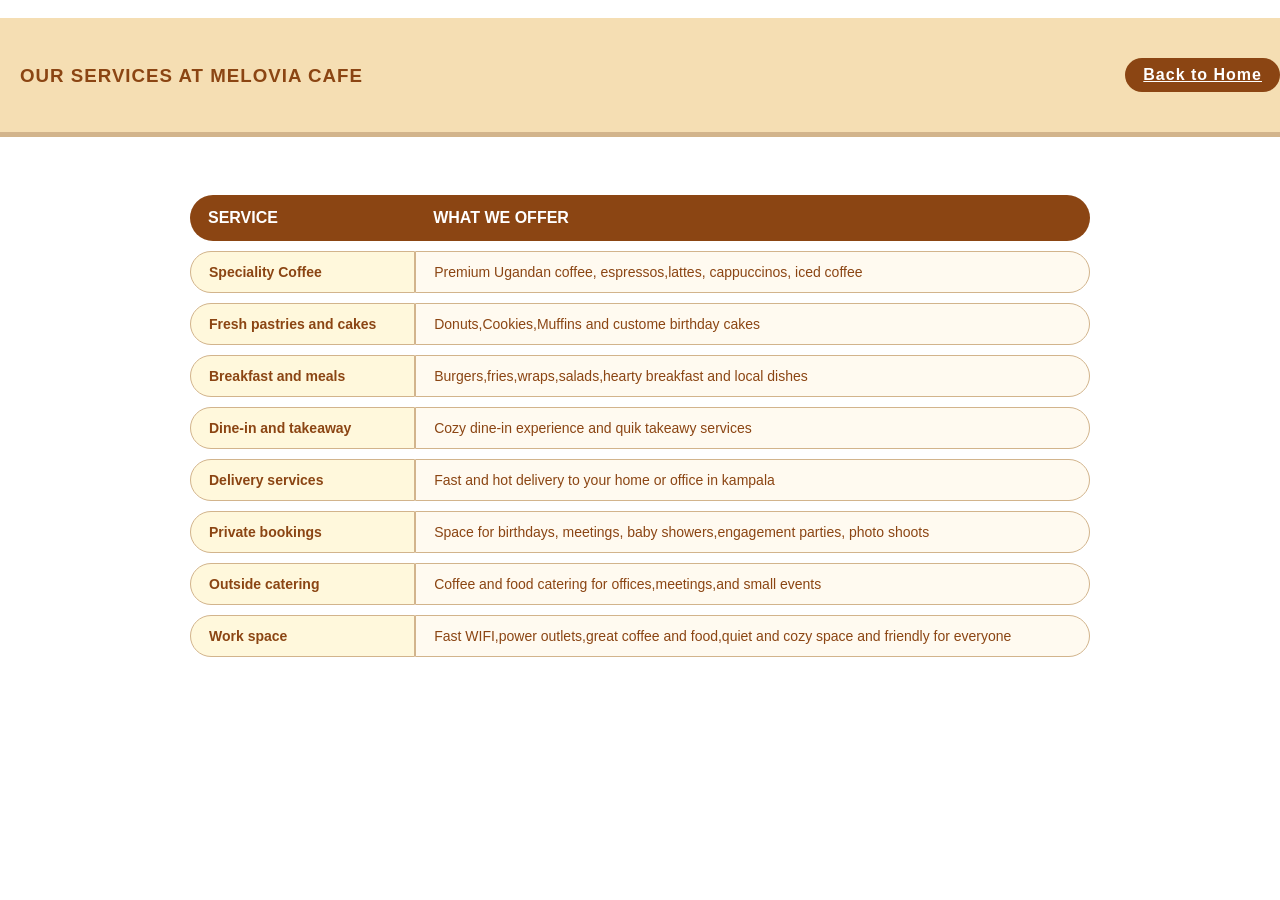
==== our services.html @ d4b0fab6 "Add files via upload" ====
<!DOCTYPE.html>
<html langu="en">
<head>
<meta charset="UTF-8">
<title>OUR SERVICES</title>
<link rel="stylesheet" href="style.css">
<style>
header{justify-content:space-between;
align-items:center;
display:flex;}
</style>
</head>
<body>
<header>
<h3>OUR SERVICES AT MELOVIA CAFE</h3>
<a class="home-btn" href="index.html">Back to Home</a>
</header>
<table border="1">
<tr>
<th>SERVICE</th>
<th>WHAT WE OFFER</th>
</tr>
<tr>
<td>Speciality Coffee</td>
<td>Premium Ugandan coffee, espressos,lattes, cappuccinos, iced coffee</td>
</tr>
<tr>
<td>Fresh pastries and cakes</td>
<td>Donuts,Cookies,Muffins and custome birthday cakes</td>
</tr>
<tr>
<td>Breakfast and meals</td>
<td>Burgers,fries,wraps,salads,hearty breakfast and local dishes</td>
</tr>
<tr>
<td>Dine-in and takeaway</td>
<td>Cozy dine-in experience and quik takeawy services</td>
</tr>
<tr>
<td>Delivery services </td>
<td>Fast and hot delivery to your home or office in kampala</td>
</tr>
<tr>
<td>Private bookings </td>
<td>Space for birthdays, meetings, baby showers,engagement parties, photo shoots</td>
</tr>
<tr>
<td>Outside catering </td>
<td>Coffee and food catering for offices,meetings,and small events</td>
</tr>
<tr>
<td>Work space</td>
<td>Fast WIFI,power outlets,great coffee and food,quiet and cozy space and friendly for everyone</td>
</tr>
</table>
---- style.css ----
body{background:transparent;
color:saddlebrown;
font-family:Arial,sans-serif;
margin:0;
min-height: 100vh;
overflow: hidden;
display: flex;
flex-direction: column;}

header{background:wheat;
color:saddlebrown;
text-align:center;
padding:20px;
display:inlineblock;
margin:18px auto;
border-bottom:5px solid tan;
letter-spacing:1px;
width: 100%;}

header p{font-style:italic;
font-size:18px;}


nav{
  display:flex;
  justify-content:center;
  gap:15px;
  flex-wrap:wrap;
  margin-top:0;
  background-image: url(images/home.png);
  background-size: cover;
  background-position: center;
  padding: 80px 20px;
  border-top: 4px solid tan;
  border-bottom: 4px solid tan;
  flex: 1;
}

nav a{background:tan;
padding:10px;
margin:10px;
text-decoration:none;}


.top-row a{border-radius:5px;
color:brown;
margin-bottom:20px;
gap:10px;}

.top-row a:hover{background:darkorange;
color:white;}

.bottom-row{margin-top:200px;}

.bottom-row a{border-radius:5px;
background:orange;
color:white;
font-weight:bold;
margin:20px 500px;
text-align:center;}

footer{background:wheat;
color:saddlebrown;
padding:40px 20px;
margin-top:30px;}

.footer-content{max-width:900px;
margin:auto;
display:flex;
justify-content:space-between;
flex-wrap:wrap;
gap:30px;
text-align:left;}


.footer-box h3{color:saddlebrown;
margin-bottom:10px;
font-size:16px;}

.footer-bottom {border-top:1px darkcyan;
margin-top:30px;
padding-top:15px;
text-align:center;
font-size:13px;
color:darkcyan;}

.main-list > li:nth-child(1){
  background-image: linear-gradient(rgba(255,255,255,0.75), rgba(255,255,255,0.6)), url(images/coffees.jpg);
   background-size: cover;
  background-position:center ;
}
.main-list > li:nth-child(2){
  background-image: linear-gradient(rgba(255,255,255,0.75), rgba(255,255,255,0.6)), url(images/drinks.jpg);
   background-size: cover;
  background-position:center ;
}
.main-list > li:nth-child(3){
  background-image: linear-gradient(rgba(255,255,255,0.75), rgba(255,255,255,0.6)), url(images/snacks.jpg);
   background-size: cover;
  background-position:center ;
}
.main-list > li:nth-child(4){
  background-image: linear-gradient(rgba(255,255,255,0.75), rgba(255,255,255,0.6)), url(images/meals.jpg);
  background-size: cover;
  background-position:center ;
}

.main-list{list-style:none;
padding:0;
display:grid;
grid-template-columns:1fr 1fr;
gap:30px;}


.main-list > li{background:white;
border:2px solid tan;
border-radius:15px;
padding:20px;
box-shadow:0 4px 10px wheat;
font-weight:bold;
color:saddlebrown;}


.main-list > li > ul{list-style:disk;
margin-top:10px;
padding-left:20px;
font-size:15px;
color:darkchocolatebrown;}

.main-list > li > ul > li{display:flex;
justify-content:space-between;
padding:6px 0;
border-bottom:1px solid papayawhip;}


.main-list span{background:palegoldenrod;
border:1px solidtan;
border-radius:15px;
padding:2px 10px;
color:saddlabrown;
font-weight:bold;}

/* OUR SERVICES TABLE - Using only color names */
table{
  width: 85%;
  max-width: 900px;
  margin: 30px auto;
  border-collapse: separate;
  border-spacing: 0 10px;
  border: none;
  font-family: Arial, sans-serif;
}

table th{
  background: saddlebrown;
  color: white;
  padding: 14px 18px;
  text-align: left;
  font-size: 16px;
  border: none;
}

table th:first-child{
  border-radius: 25px 0 0 25px;
}
table th:last-child{
  border-radius: 0 25px 25px 0;
}

table td{
  background: oldlace;
  color: saddlebrown;
  padding: 12px 18px;
  border: 1px solid tan;
  font-size: 14px;
}

table td:first-child{
  border-radius: 25px 0 0 25px;
  font-weight: bold;
  background: cornsilk;
  white-space: nowrap;
}
table td:last-child{
  border-radius: 0 25px 25px 0;
  background: floralwhite;
}

table tr:hover td{
  background: white;
  box-shadow: 0 4px 12px wheat;
}

/* Header */
header h3{
  text-align: center;
  color: saddlebrown;
  margin-top: 20px;
  letter-spacing: 1px;
}

.home-btn{
  display: block;
  width: fit-content;
  margin: 10px auto;
  background: saddlebrown;
  padding: 8px 18px;
  border-radius: 20px;
  text-decoration: none;
  color: white;
  font-weight: bold;
}


.about-container h2{
color:saddlebrown;
text-align:center;}
footer{border-bottom:5px solid goldenrod;}
.about-gallery{
  display: flex;
  gap: 12px;
  justify-content: center;
  margin: 20px auto;
  flex-wrap: wrap;
}

.about-gallery img{
  width: 160px;
  height: 110px;
  object-fit: cover;
  border-radius: 14px;
  border: 2px solid tan;
  box-shadow: 0 3px 10px wheat;
}
.pics{text-align: center;}

.order-card{background:wheat;
flex:1;
min-width:380px;
max-width:540px;
padding:35px 32px;
border-radius:18px;
box-shadow:0 20px 25px gold;
color:tan;margin:20px auto;}

.place-order-btn{background:saddlebrown;
color:wheat;
padding:10px;
width:20%;
margin:25px 500px;
border:none;
font-size:24px;
letter-spacing:0.5px;
font-weight:bold;border-radius:10px;}
.place-order-btn:hover{background: white;
color: white;}

.home-btn{display:inline-block; 
margin:20px;
text-decoration:underline;
color:white;
background:saddlebrown;
border:2px 5px;
padding:8px 18px;
border-radius:20px;}

.home-btn:hover{background:gold;
color:saddlebrown;}


.hero{display:flex;
justify-content:space-between;
align-items:center;
text-align:center;}
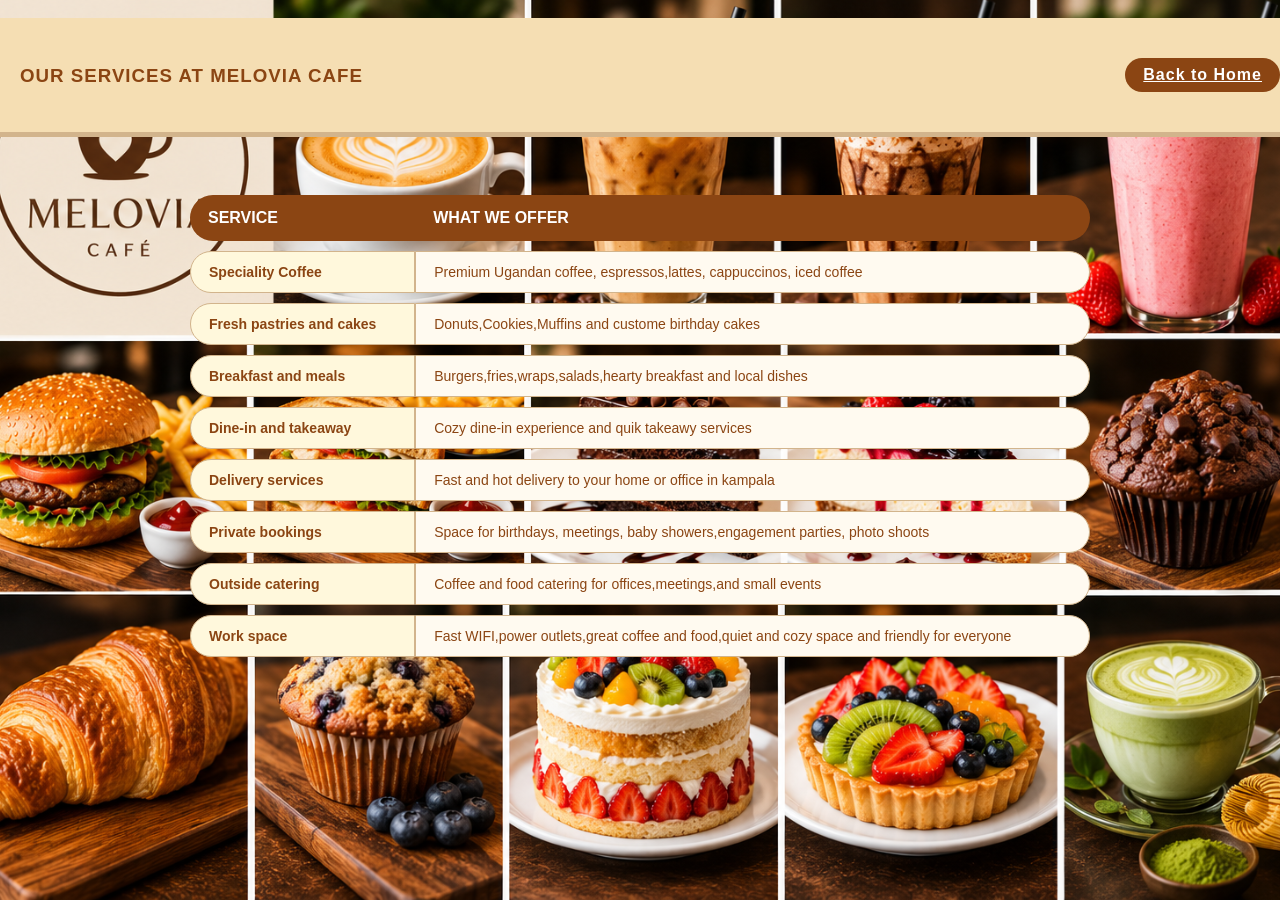
==== commit ecf2921b: "Update our services.html" ====
--- a/our services.html
+++ b/our services.html
@@ -8,6 +8,11 @@
 header{justify-content:space-between;
 align-items:center;
 display:flex;}
+  body{background:transparent;
+    background-image:url('images/our menu.png');
+      background-size:cover;
+      background-position:center;}
+       
 </style>
 </head>
 <body>
@@ -52,4 +57,4 @@
 <td>Work space</td>
 <td>Fast WIFI,power outlets,great coffee and food,quiet and cozy space and friendly for everyone</td>
 </tr>
-</table>+</table>
--- a/style.css
+++ b/style.css
@@ -3,7 +3,6 @@
 font-family:Arial,sans-serif;
 margin:0;
 min-height: 100vh;
-overflow: hidden;
 display: flex;
 flex-direction: column;}
 
@@ -56,7 +55,7 @@
 background:orange;
 color:white;
 font-weight:bold;
-margin:20px 500px;
+margin:auto;
 text-align:center;}
 
 footer{background:wheat;
@@ -140,7 +139,7 @@
 color:saddlabrown;
 font-weight:bold;}
 
-/* OUR SERVICES TABLE - Using only color names */
+
 table{
   width: 85%;
   max-width: 900px;
@@ -247,13 +246,13 @@
 color:wheat;
 padding:10px;
 width:20%;
-margin:25px 500px;
+margin:25px auto;
 border:none;
 font-size:24px;
 letter-spacing:0.5px;
 font-weight:bold;border-radius:10px;}
 .place-order-btn:hover{background: white;
-color: white;}
+color: saddlebrown;}
 
 .home-btn{display:inline-block; 
 margin:20px;
